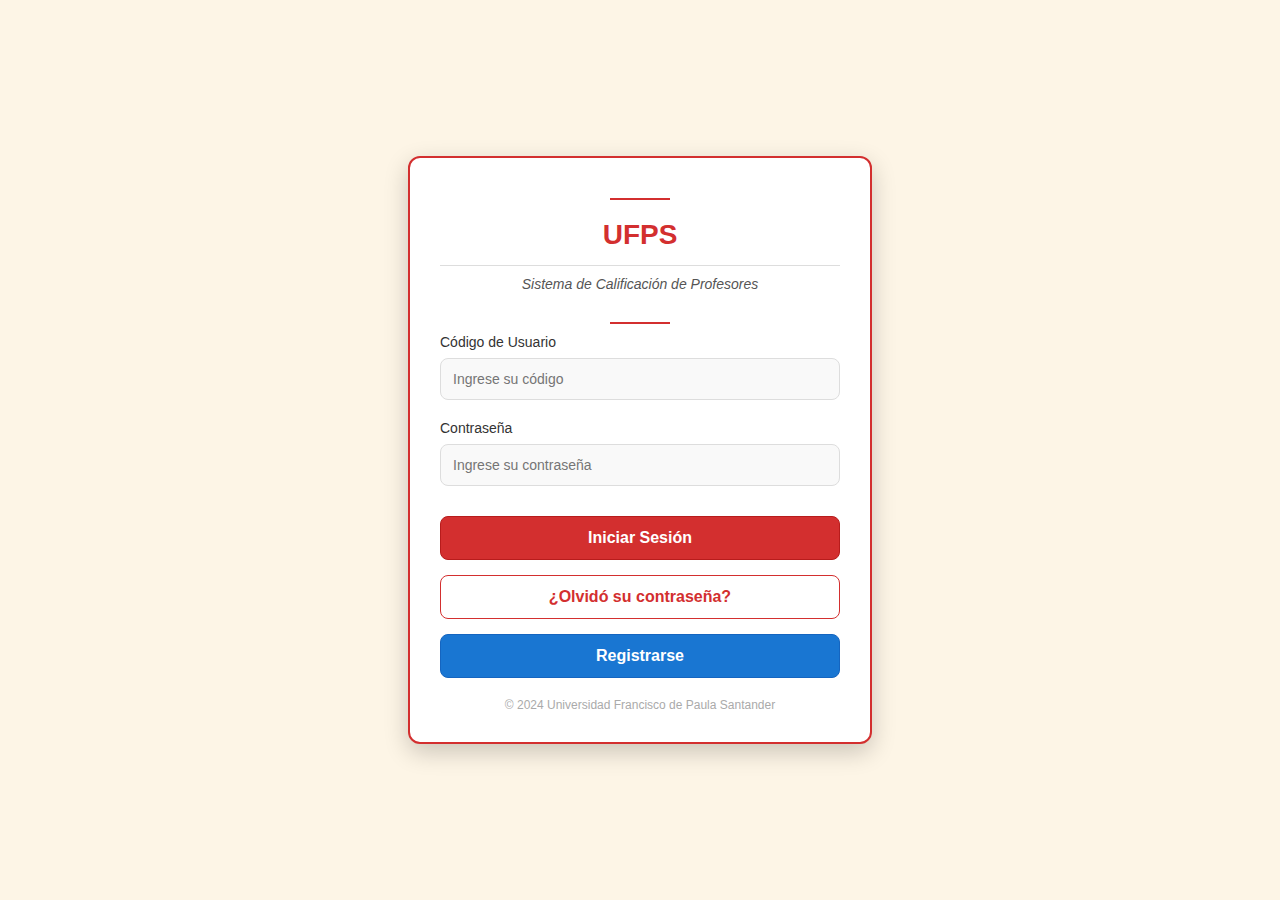
==== login/index.html @ a5cd91a6 "Login Base Proyecto Web" ====
<!DOCTYPE html>
<html lang="es">
<head>
    <meta charset="UTF-8">
    <meta name="viewport" content="width=device-width, initial-scale=1.0">
    <title>Login - Sistema de Calificación</title>
    <link rel="stylesheet" href="../login/styles.css">
</head>
<body>
    <div class="login-container">
        <div class="login-header">
            <h1>UFPS</h1>
            <p>Sistema de Calificación de Profesores</p>
        </div>
        <form id="login-form">
            <div class="form-group">
                <label for="student-code">Código de Usuario</label>
                <input type="text" id="student-code" placeholder="Ingrese su código" required>
            </div>
            <div class="form-group">
                <label for="password">Contraseña</label>
                <input type="password" id="password" placeholder="Ingrese su contraseña" required>
            </div>
            <button type="button" class="btn btn-login" onclick="authenticateUser();">
                Iniciar Sesión
            </button>
            <button type="button" class="btn btn-forgot-password" onclick="location.href='../olvido-contrasena/index.html';">
                ¿Olvidó su contraseña?
            </button>
            <!-- Nuevo botón de registro -->
            <button type="button" class="btn btn-register" onclick="location.href='../registrarse/index.html';">
                Registrarse
            </button>
        </form>
        <div class="footer">
            © 2024 Universidad Francisco de Paula Santander
        </div>
    </div>
    <script src="../login/script.js"></script>
</body>
</html>
---- login/styles.css ----
body {
    font-family: 'Poppins', sans-serif;
    margin: 0;
    padding: 0;
    display: flex;
    justify-content: center;
    align-items: center;
    height: 100vh;
    background: #fdf5e6;
    background-size: 400px 400px;
}

.login-container {
    width: 100%;
    max-width: 400px;
    padding: 30px;
    background-color: #ffffff;
    border-radius: 12px;
    box-shadow: 0 8px 24px rgba(0, 0, 0, 0.2);
    text-align: center;
    border: 2px solid #d32f2f;
}

.login-header h1 {
    color: #d32f2f;
    font-size: 28px;
    margin-bottom: 5px;
    font-weight: bold;
    text-transform: uppercase;
}

.login-header p {
    font-size: 14px;
    color: #555;
    margin-bottom: 30px;
    font-style: italic;
    border-top: 1px solid #ddd;
    padding-top: 10px;
}

.form-group {
    margin-bottom: 20px;
    text-align: left;
}

.form-group label {
    font-size: 14px;
    color: #333;
    margin-bottom: 8px;
    display: block;
    font-weight: 500;
}

.form-group input {
    width: 100%;
    padding: 12px;
    font-size: 14px;
    border: 1px solid #ddd;
    border-radius: 8px;
    outline: none;
    box-sizing: border-box;
    transition: all 0.3s ease;
    background: #f9f9f9;
}

.form-group input:focus {
    border-color: #d32f2f;
    box-shadow: 0 0 8px rgba(211, 47, 47, 0.3);
}

.btn {
    width: 100%;
    padding: 12px;
    font-size: 16px;
    font-weight: bold;
    border: none;
    border-radius: 8px;
    cursor: pointer;
    transition: background-color 0.3s ease, transform 0.2s ease;
}

.btn-login {
    background-color: #d32f2f;
    color: #ffffff;
    margin-top: 10px;
    border: 1px solid #b71c1c;
}

.btn-login:hover {
    background-color: #b71c1c;
    transform: scale(1.02);
}

.btn-forgot-password {
    background-color: #ffffff;
    color: #d32f2f;
    border: 1px solid #d32f2f;
    margin-top: 15px;
}

.btn-forgot-password:hover {
    background-color: #f8f8f8;
    transform: scale(1.02);
}

.btn-register {
    background-color: #1976d2;
    color: #ffffff;
    margin-top: 15px;
    border: 1px solid #1565c0;
}

.btn-register:hover {
    background-color: #1565c0;
    transform: scale(1.02);
}


.footer {
    font-size: 12px;
    color: #aaa;
    margin-top: 20px;
}

.login-header::before,
.login-header::after {
    content: "";
    display: block;
    width: 60px;
    height: 2px;
    background-color: #d32f2f;
    margin: 10px auto;
}
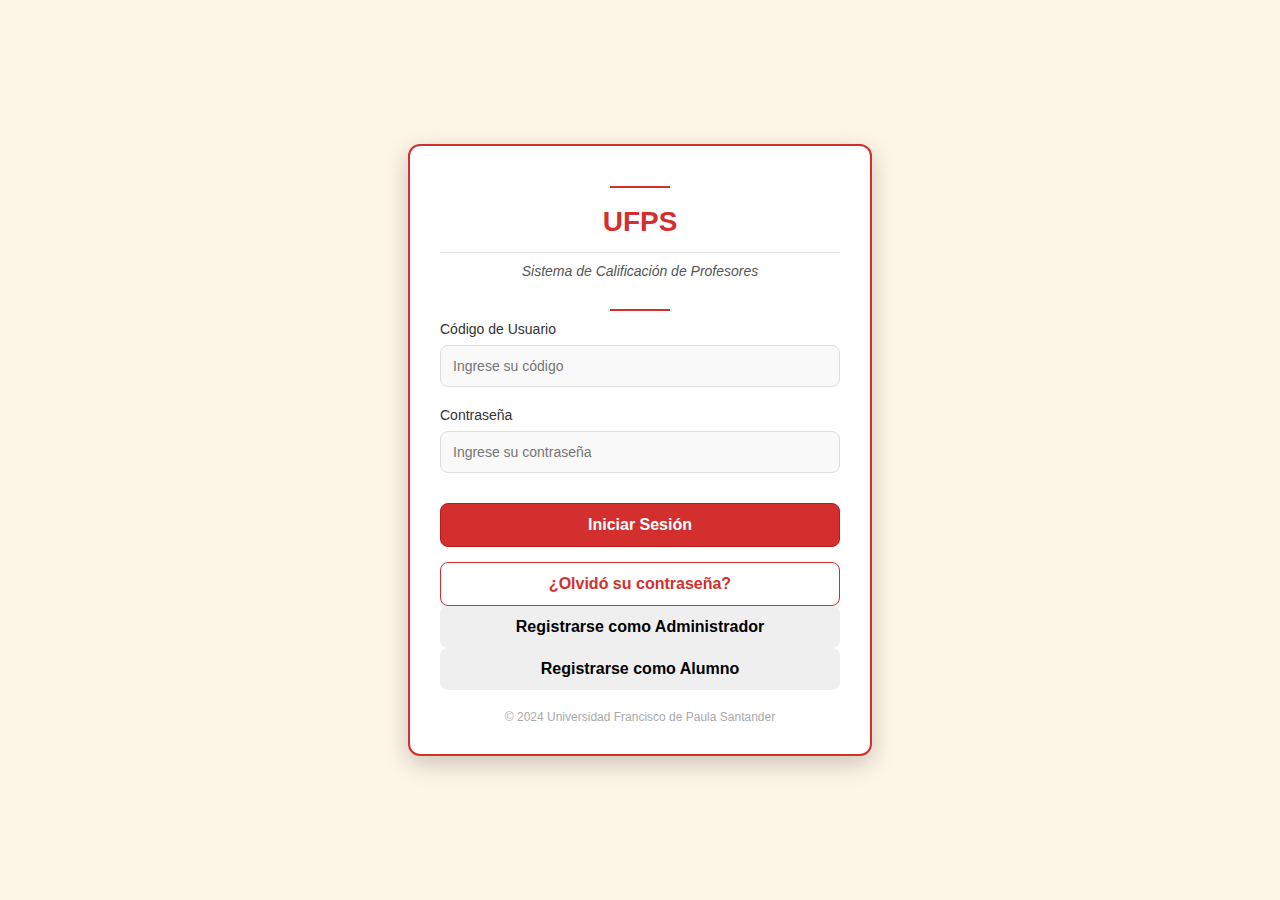
==== commit e05eefb6: "Mejoras en el login, registro (incluyendo la separación entre registro de alumno y administrador)" ====
--- a/login/index.html
+++ b/login/index.html
@@ -12,7 +12,7 @@
             <h1>UFPS</h1>
             <p>Sistema de Calificación de Profesores</p>
         </div>
-        <form id="login-form">
+        <form id="login-form" onsubmit="authenticateUser(event)">
             <div class="form-group">
                 <label for="student-code">Código de Usuario</label>
                 <input type="text" id="student-code" placeholder="Ingrese su código" required>
@@ -21,15 +21,19 @@
                 <label for="password">Contraseña</label>
                 <input type="password" id="password" placeholder="Ingrese su contraseña" required>
             </div>
-            <button type="button" class="btn btn-login" onclick="authenticateUser();">
+            <button type="submit" class="btn btn-login">
                 Iniciar Sesión
             </button>
             <button type="button" class="btn btn-forgot-password" onclick="location.href='../olvido-contrasena/index.html';">
                 ¿Olvidó su contraseña?
             </button>
-            <!-- Nuevo botón de registro -->
-            <button type="button" class="btn btn-register" onclick="location.href='../registrarse/index.html';">
-                Registrarse
+            
+            <!-- Nuevos botones de registro -->
+            <button type="button" class="btn btn-register-admin" onclick="location.href='../registro-admin/index.html';">
+                Registrarse como Administrador
+            </button>
+            <button type="button" class="btn btn-register-alumno" onclick="location.href='../registro-alumno/index.html';">
+                Registrarse como Alumno
             </button>
         </form>
         <div class="footer">
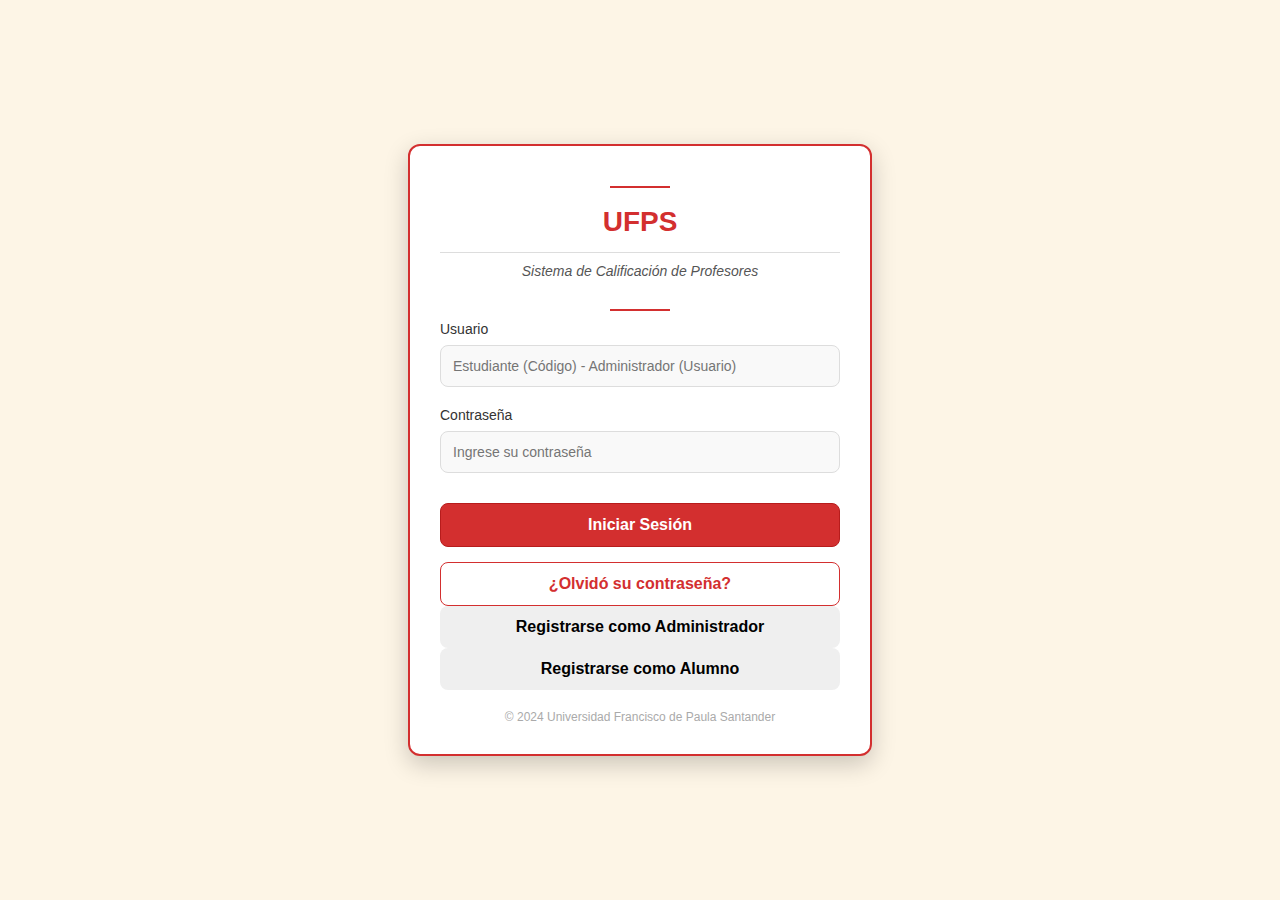
==== commit 193f2036: "Co-authored-by: MajoLvR16 <MajoLvR16@users.noreply.github.com>" ====
--- a/login/index.html
+++ b/login/index.html
@@ -14,8 +14,8 @@
         </div>
         <form id="login-form" onsubmit="authenticateUser(event)">
             <div class="form-group">
-                <label for="student-code">Código de Usuario</label>
-                <input type="text" id="student-code" placeholder="Ingrese su código" required>
+                <label for="student-code">Usuario</label>
+                <input type="text" id="student-code" placeholder="Estudiante (Código) - Administrador (Usuario)" required>
             </div>
             <div class="form-group">
                 <label for="password">Contraseña</label>
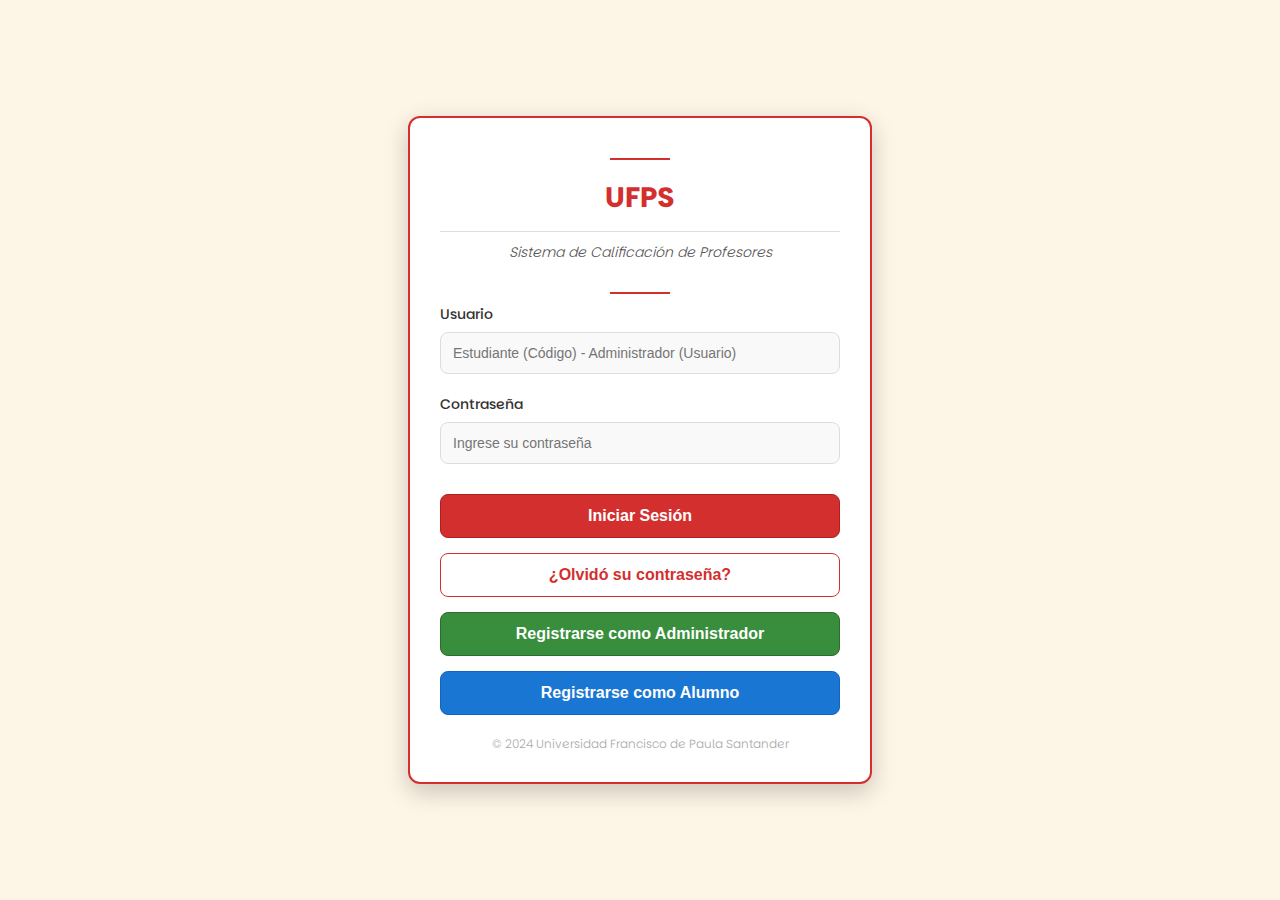
==== commit 64f8d045: "Barra de búsqueda y nueva fuente para todo el proyecto" ====
--- a/login/index.html
+++ b/login/index.html
@@ -5,6 +5,9 @@
     <meta name="viewport" content="width=device-width, initial-scale=1.0">
     <title>Login - Sistema de Calificación</title>
     <link rel="stylesheet" href="../login/styles.css">
+    <link rel="preconnect" href="https://fonts.googleapis.com">
+    <link rel="preconnect" href="https://fonts.gstatic.com" crossorigin>
+    <link href="https://fonts.googleapis.com/css2?family=Parkinsans:wght@300&display=swap" rel="stylesheet">
 </head>
 <body>
     <div class="login-container">
--- a/login/styles.css
+++ b/login/styles.css
@@ -8,6 +8,10 @@
     height: 100vh;
     background: #fdf5e6;
     background-size: 400px 400px;
+    font-family: "Parkinsans", sans-serif;
+    font-optical-sizing: auto;
+    font-weight: 300;
+    font-style: normal;
 }
 
 .login-container {
@@ -103,18 +107,31 @@
     transform: scale(1.02);
 }
 
-.btn-register {
+/* Botón de "Registrarse como Administrador" */
+.btn-register-admin {
+    background-color: #388e3c;
+    color: #ffffff;
+    margin-top: 15px;
+    border: 1px solid #2c6c2f;
+}
+
+.btn-register-admin:hover {
+    background-color: #2c6c2f;
+    transform: scale(1.02);
+}
+
+/* Botón de "Registrarse como Alumno" */
+.btn-register-alumno {
     background-color: #1976d2;
     color: #ffffff;
     margin-top: 15px;
     border: 1px solid #1565c0;
 }
 
-.btn-register:hover {
+.btn-register-alumno:hover {
     background-color: #1565c0;
     transform: scale(1.02);
 }
-
 
 .footer {
     font-size: 12px;
@@ -131,3 +148,19 @@
     background-color: #d32f2f;
     margin: 10px auto;
 }
+
+/* Media Query para pantallas pequeñas */
+@media (max-width: 480px) {
+    .login-container {
+        padding: 20px;
+    }
+    .btn {
+        font-size: 14px;
+    }
+    .login-header h1 {
+        font-size: 24px;
+    }
+    .login-header p {
+        font-size: 12px;
+    }
+}
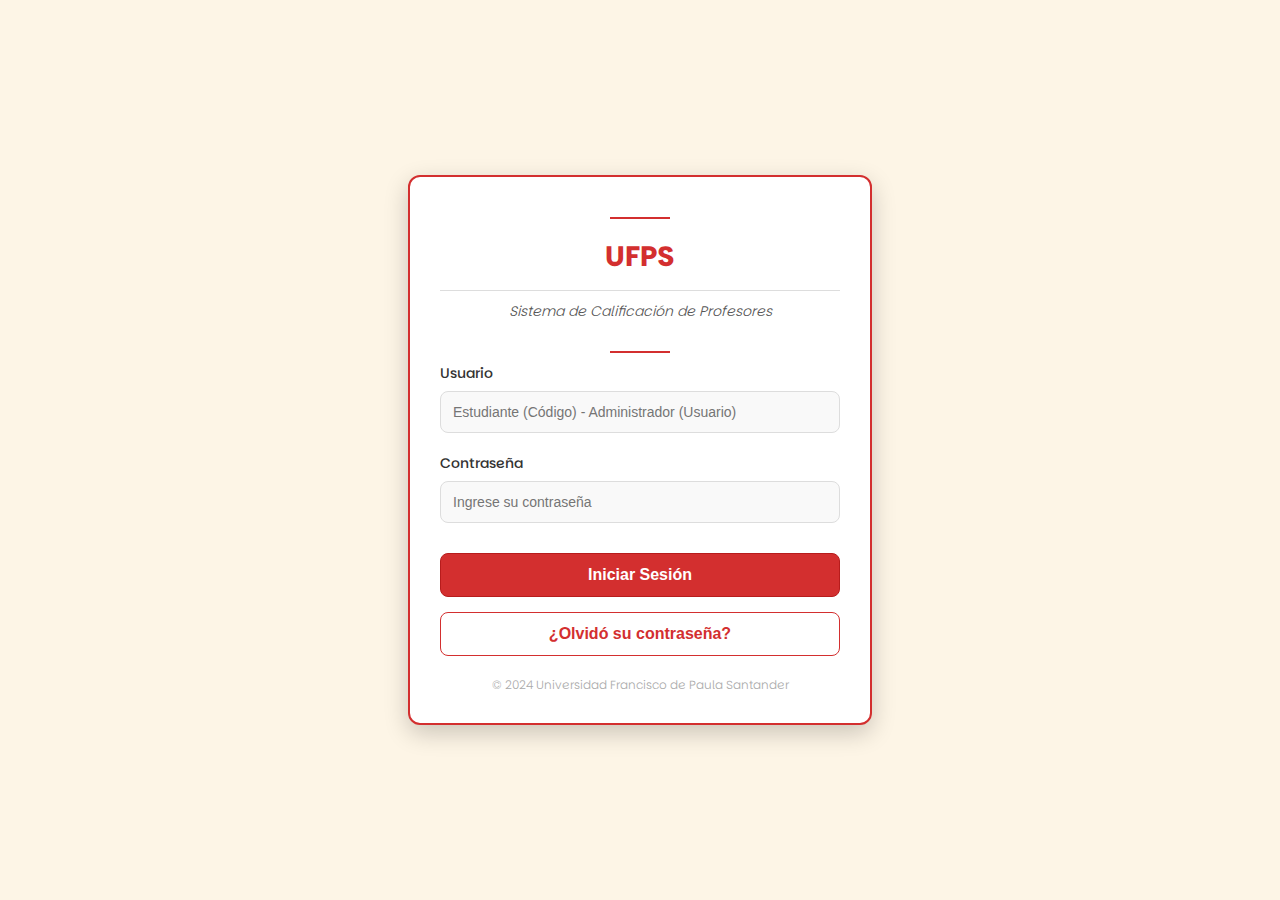
==== commit f99833f6: "Eliminación botones de resgistro: login y administrador" ====
--- a/login/index.html
+++ b/login/index.html
@@ -30,14 +30,6 @@
             <button type="button" class="btn btn-forgot-password" onclick="location.href='../olvido-contrasena/index.html';">
                 ¿Olvidó su contraseña?
             </button>
-            
-            <!-- Nuevos botones de registro -->
-            <button type="button" class="btn btn-register-admin" onclick="location.href='../registro-admin/index.html';">
-                Registrarse como Administrador
-            </button>
-            <button type="button" class="btn btn-register-alumno" onclick="location.href='../registro-alumno/index.html';">
-                Registrarse como Alumno
-            </button>
         </form>
         <div class="footer">
             © 2024 Universidad Francisco de Paula Santander
--- a/login/styles.css
+++ b/login/styles.css
@@ -107,32 +107,6 @@
     transform: scale(1.02);
 }
 
-/* Botón de "Registrarse como Administrador" */
-.btn-register-admin {
-    background-color: #388e3c;
-    color: #ffffff;
-    margin-top: 15px;
-    border: 1px solid #2c6c2f;
-}
-
-.btn-register-admin:hover {
-    background-color: #2c6c2f;
-    transform: scale(1.02);
-}
-
-/* Botón de "Registrarse como Alumno" */
-.btn-register-alumno {
-    background-color: #1976d2;
-    color: #ffffff;
-    margin-top: 15px;
-    border: 1px solid #1565c0;
-}
-
-.btn-register-alumno:hover {
-    background-color: #1565c0;
-    transform: scale(1.02);
-}
-
 .footer {
     font-size: 12px;
     color: #aaa;
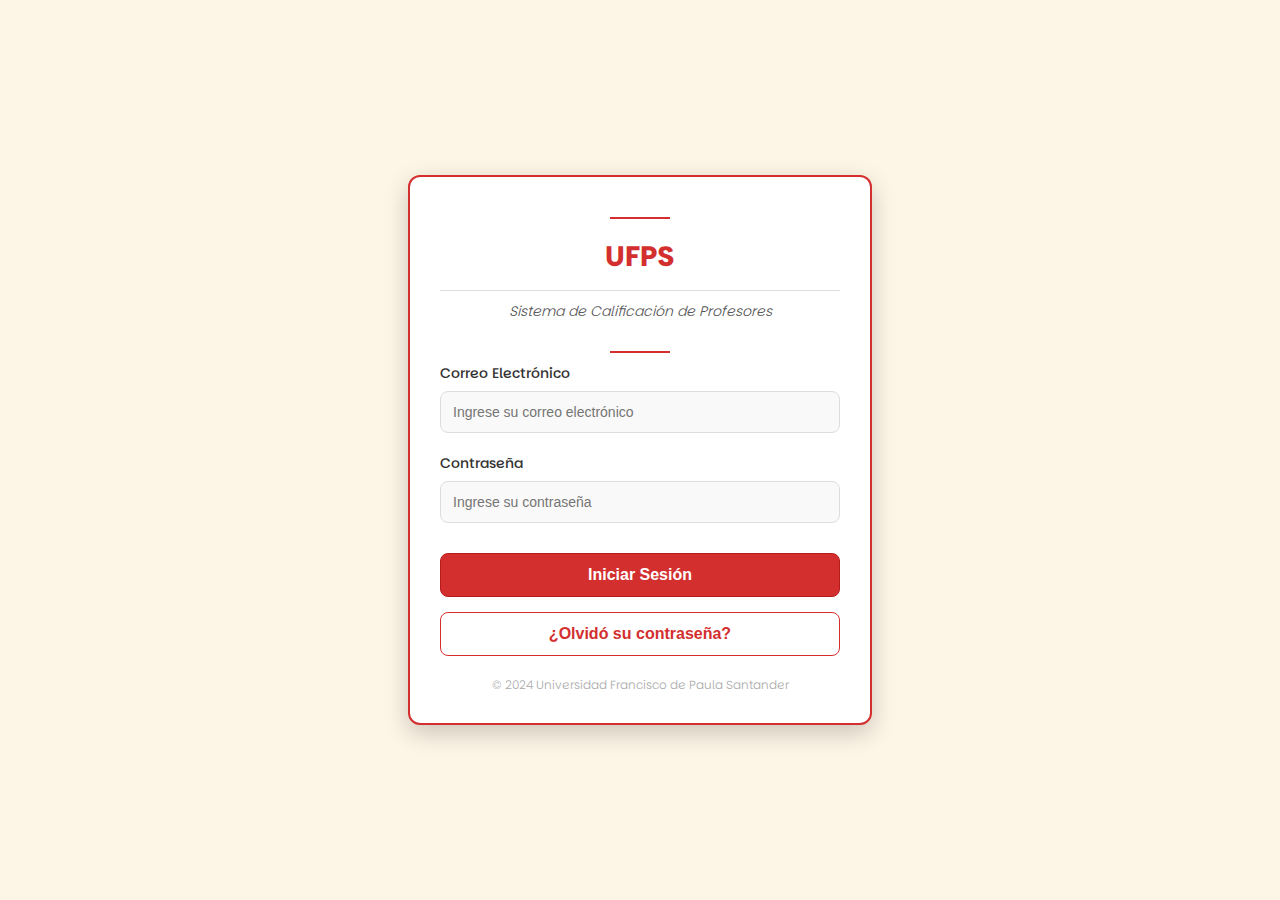
==== commit dee67ec7: "Cambio de codigo y usuario a solo correo" ====
--- a/login/index.html
+++ b/login/index.html
@@ -17,8 +17,8 @@
         </div>
         <form id="login-form" onsubmit="authenticateUser(event)">
             <div class="form-group">
-                <label for="student-code">Usuario</label>
-                <input type="text" id="student-code" placeholder="Estudiante (Código) - Administrador (Usuario)" required>
+                <label for="email">Correo Electrónico</label>
+                <input type="email" id="email" placeholder="Ingrese su correo electrónico" required>
             </div>
             <div class="form-group">
                 <label for="password">Contraseña</label>
